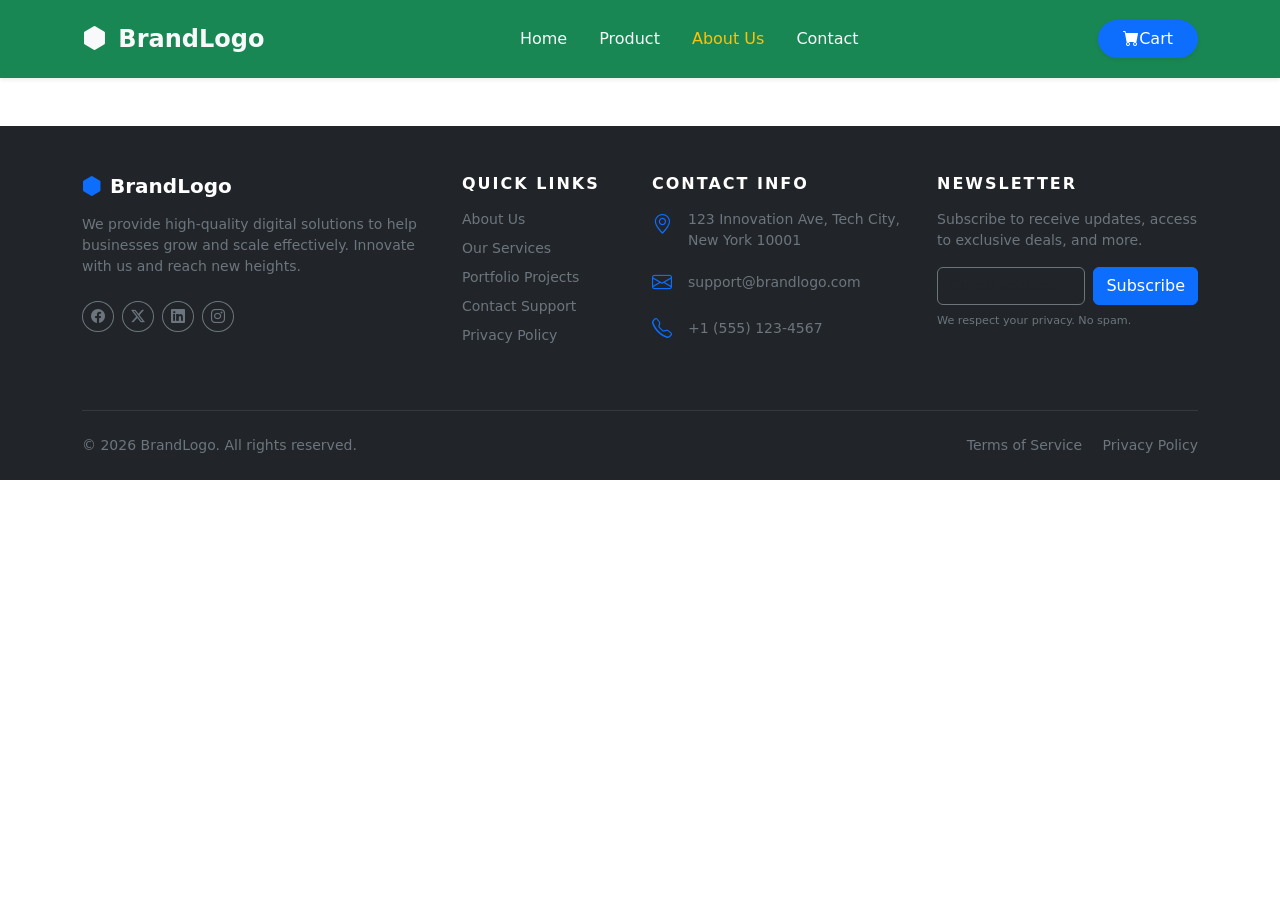
==== abouts.html @ 35bb7156 "plant store project setup" ====
<!doctype html>
<html lang="en">
  <head>
    <meta charset="UTF-8" />
    <meta name="viewport" content="width=device-width, initial-scale=1.0" />
    <!-- css link -->
    <link rel="stylesheet" href="./css/style.css" />
    <!-- CDN link -->
    <link
      rel="stylesheet"
      href="	https://cdn.jsdelivr.net/npm/bootstrap@5.3.8/dist/css/bootstrap.min.css"
    />
    <!-- Icon cdn -->
    <link
      rel="stylesheet"
      href="https://cdn.jsdelivr.net/npm/bootstrap-icons@1.11.3/font/bootstrap-icons.min.css"
    />
    <title>Document</title>
  </head>
  <body>
    <!-- Navbar -->
    <!-- Custom Navigation Bar -->
    <nav class="navbar navbar-expand-lg bg-success shadow-sm py-3">
      <div class="container">
        <!-- Brand Logo -->
        <a class="navbar-brand fw-bold text-light fs-4" href="./index.html">
          <i class="bi bi-hexagon-fill me-1"></i> BrandLogo
        </a>

        <!-- Mobile Toggle -->
        <button
          class="navbar-toggler border-0 shadow-none"
          type="button"
          data-bs-toggle="collapse"
          data-bs-target="#mainNavbar"
          aria-controls="mainNavbar"
          aria-expanded="false"
          aria-label="Toggle navigation"
        >
          <span class="navbar-toggler-icon"></span>
        </button>

        <!-- Nav Links -->
        <div class="collapse navbar-collapse" id="mainNavbar">
          <ul class="navbar-nav mx-auto mb-2 mb-lg-0 fw-medium gap-lg-3">
            <li class="nav-item">
              <a class="nav-link text-light " aria-current="page" href="./index.html">Home</a>
            </li>
            <li class="nav-item"><a class="nav-link text-light" href="./products.html">Product</a></li>
            <li class="nav-item"><a class="nav-link active text-warning" href="./abouts.html">About Us</a></li>

            <li class="nav-item"><a class="nav-link text-light" href="./contact.html">Contact</a></li>
          </ul>

          <!-- CTA Button -->
          <div class="d-flex mt-3 mt-lg-0">
            <a href="#" class="btn btn-primary px-4 rounded-pill fw-medium shadow-sm w-100"
              ><i class="bi bi-cart-fill"></i>Cart</a
            >
          </div>
        </div>
      </div>
    </nav>
    <!-- Navbar -->

    <!-- Footer -->
    <footer class="bg-dark text-light pt-5 pb-4 mt-5">
      <div class="container">
        <div class="row gy-5">
          <!-- Column 1: Brand & About -->
          <div class="col-lg-4 col-md-6">
            <h5 class="fw-bold text-white mb-3">
              <i class="bi bi-hexagon-fill text-primary me-2"></i>BrandLogo
            </h5>
            <p class="text-secondary small mb-4">
              We provide high-quality digital solutions to help businesses grow and scale
              effectively. Innovate with us and reach new heights.
            </p>
            <div class="d-flex gap-2">
              <a href="#" class="btn btn-sm btn-outline-secondary rounded-circle"
                ><i class="bi bi-facebook"></i
              ></a>
              <a href="#" class="btn btn-sm btn-outline-secondary rounded-circle"
                ><i class="bi bi-twitter-x"></i
              ></a>
              <a href="#" class="btn btn-sm btn-outline-secondary rounded-circle"
                ><i class="bi bi-linkedin"></i
              ></a>
              <a href="#" class="btn btn-sm btn-outline-secondary rounded-circle"
                ><i class="bi bi-instagram"></i
              ></a>
            </div>
          </div>

          <!-- Column 2: Quick Links -->
          <div class="col-lg-2 col-md-6">
            <h6 class="text-white mb-3 text-uppercase fw-bold tracking-wide">Quick Links</h6>
            <ul class="list-unstyled small text-secondary d-flex flex-column gap-2">
              <li>
                <a href="#" class="text-secondary text-decoration-none hover-white transition-all"
                  >About Us</a
                >
              </li>
              <li>
                <a href="#" class="text-secondary text-decoration-none hover-white transition-all"
                  >Our Services</a
                >
              </li>
              <li>
                <a href="#" class="text-secondary text-decoration-none hover-white transition-all"
                  >Portfolio Projects</a
                >
              </li>
              <li>
                <a href="#" class="text-secondary text-decoration-none hover-white transition-all"
                  >Contact Support</a
                >
              </li>
              <li>
                <a href="#" class="text-secondary text-decoration-none hover-white transition-all"
                  >Privacy Policy</a
                >
              </li>
            </ul>
          </div>

          <!-- Column 3: Contact Info -->
          <div class="col-lg-3 col-md-6">
            <h6 class="text-white mb-3 text-uppercase fw-bold tracking-wide">Contact Info</h6>
            <ul class="list-unstyled small text-secondary d-flex flex-column gap-3">
              <li class="d-flex gap-3 align-items-start">
                <i class="bi bi-geo-alt fs-5 text-primary"></i>
                <span>123 Innovation Ave, Tech City,<br />New York 10001</span>
              </li>
              <li class="d-flex gap-3 align-items-center">
                <i class="bi bi-envelope fs-5 text-primary"></i>
                <span>support@brandlogo.com</span>
              </li>
              <li class="d-flex gap-3 align-items-center">
                <i class="bi bi-telephone fs-5 text-primary"></i>
                <span>+1 (555) 123-4567</span>
              </li>
            </ul>
          </div>

          <!-- Column 4: Newsletter -->
          <div class="col-lg-3 col-md-6">
            <h6 class="text-white mb-3 text-uppercase fw-bold tracking-wide">Newsletter</h6>
            <p class="text-secondary small mb-3">
              Subscribe to receive updates, access to exclusive deals, and more.
            </p>
            <form class="d-flex gap-2">
              <input
                type="email"
                class="form-control bg-dark text-light border-secondary"
                placeholder="Email address"
                required
              />
              <button class="btn btn-primary" type="submit">Subscribe</button>
            </form>
            <div class="form-text text-secondary mt-2" style="font-size: 0.7rem">
              We respect your privacy. No spam.
            </div>
          </div>
        </div>

        <!-- Simple Footer Copyright -->
        <hr class="border-secondary mt-5 mb-4" />
        <div class="row align-items-center">
          <div class="col-md-6 text-center text-md-start small text-secondary mb-3 mb-md-0">
            &copy; 2026 BrandLogo. All rights reserved.
          </div>
          <div class="col-md-6 text-center text-md-end small">
            <a href="#" class="text-secondary text-decoration-none me-3 hover-white"
              >Terms of Service</a
            >
            <a href="#" class="text-secondary text-decoration-none hover-white">Privacy Policy</a>
          </div>
        </div>
      </div>
    </footer>
    <!-- Footer -->

    <!-- js CDN -->
    <script src="./js/script.js"></script>
    <script src="https://cdn.jsdelivr.net/npm/bootstrap@5.3.8/dist/js/bootstrap.bundle.min.js"></script>
  </body>
</html>
---- css/style.css ----
.hover-white:hover {
  color: #fff !important;
}
.tracking-wide {
  letter-spacing: 1px;
}

/* Hero css */
.tracking-wide { letter-spacing: 2px; }
.carousel-item { transition: transform 1.2s ease-in-out, opacity 1s ease-in-out; }
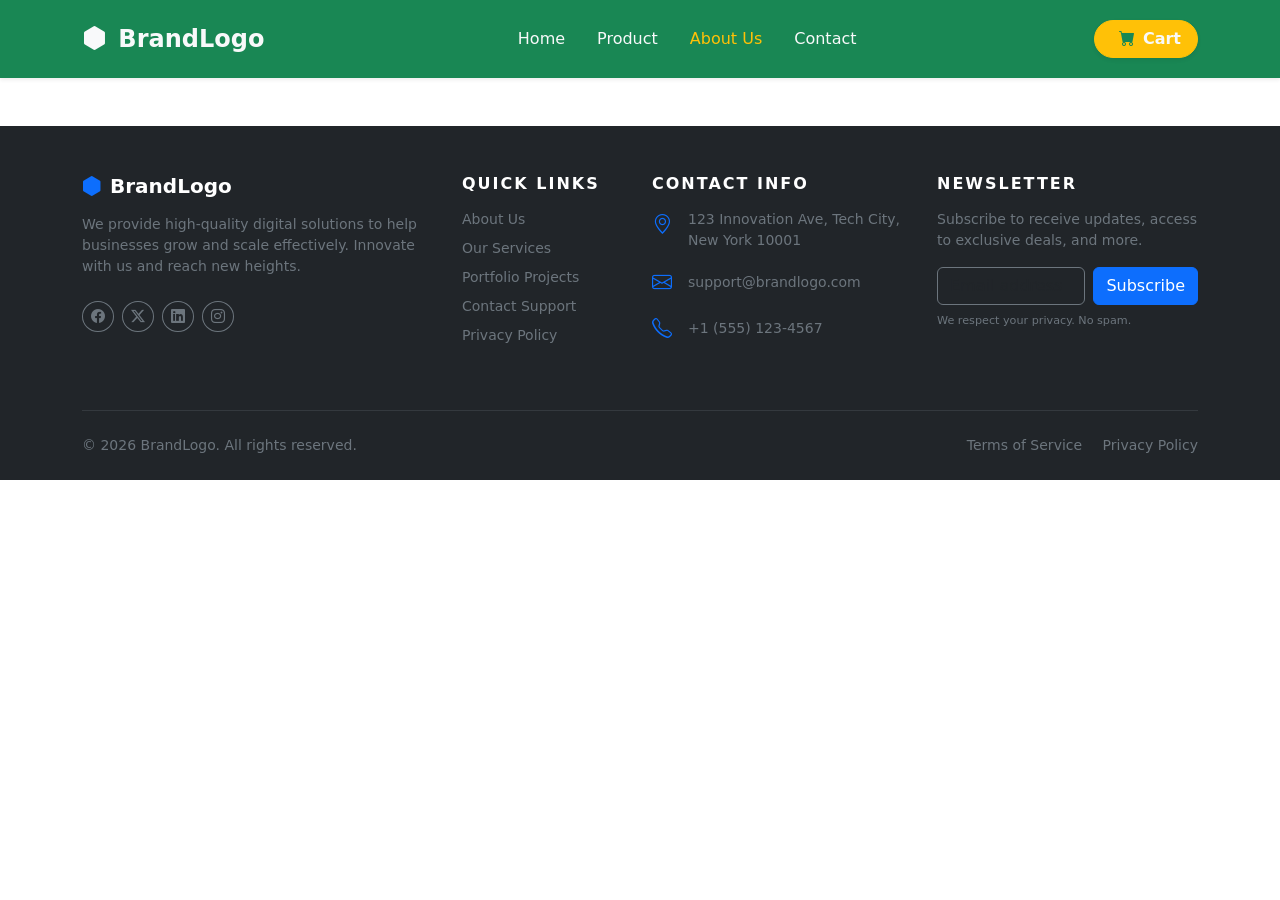
==== commit 39400d23: "plant product page  and about section added and card button added" ====
--- a/abouts.html
+++ b/abouts.html
@@ -53,9 +53,11 @@
           </ul>
 
           <!-- CTA Button -->
-          <div class="d-flex mt-3 mt-lg-0">
-            <a href="#" class="btn btn-primary px-4 rounded-pill fw-medium shadow-sm w-100"
-              ><i class="bi bi-cart-fill"></i>Cart</a
+             <div class="d-flex mt-3 mt-lg-0">
+            <a
+              href="#"
+              class="btn btn-warning px-3 rounded-pill fw-medium shadow-sm w-100 text-light fw-bold"
+              ><i class="bi bi-cart-fill px-2 text-success"></i>Cart</a
             >
           </div>
         </div>
--- a/css/style.css
+++ b/css/style.css
@@ -5,6 +5,27 @@
   letter-spacing: 1px;
 }
 
+/* logo  */
+.logo{
+    height: 50px;
+    width: auto;
+}
+
 /* Hero css */
 .tracking-wide { letter-spacing: 2px; }
-.carousel-item { transition: transform 1.2s ease-in-out, opacity 1s ease-in-out; }+.carousel-item { transition: transform 1.2s ease-in-out, opacity 1s ease-in-out; }
+
+/* background */
+.backround {
+   background:
+    linear-gradient(rgba(0,0,0,0.5), rgba(0,0,0,0.5)),
+    url("../assest/hero\ banner.png");
+  background-size: cover;       
+  background-position: center;  
+  background-repeat: no-repeat;
+
+  min-height: 400px;
+  border-radius: 15px;
+  display: flex;
+  align-items: center;
+}
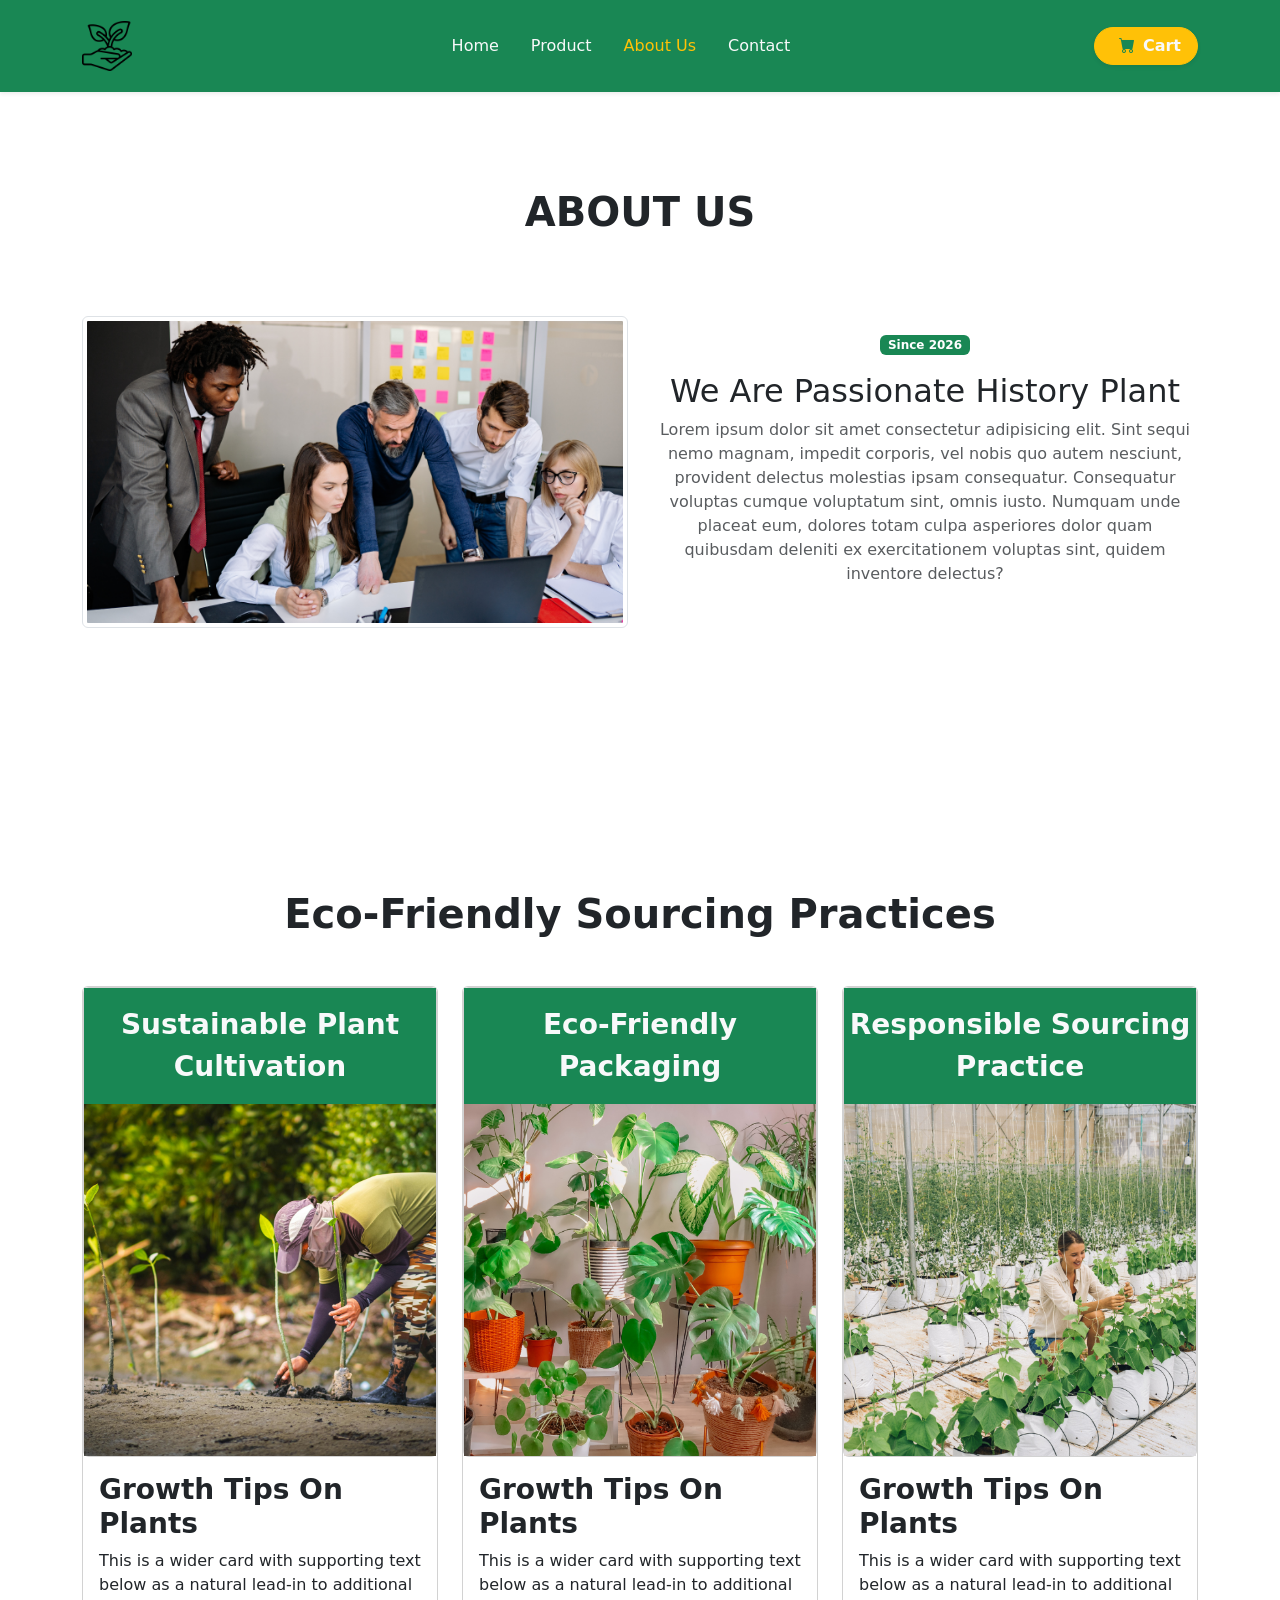
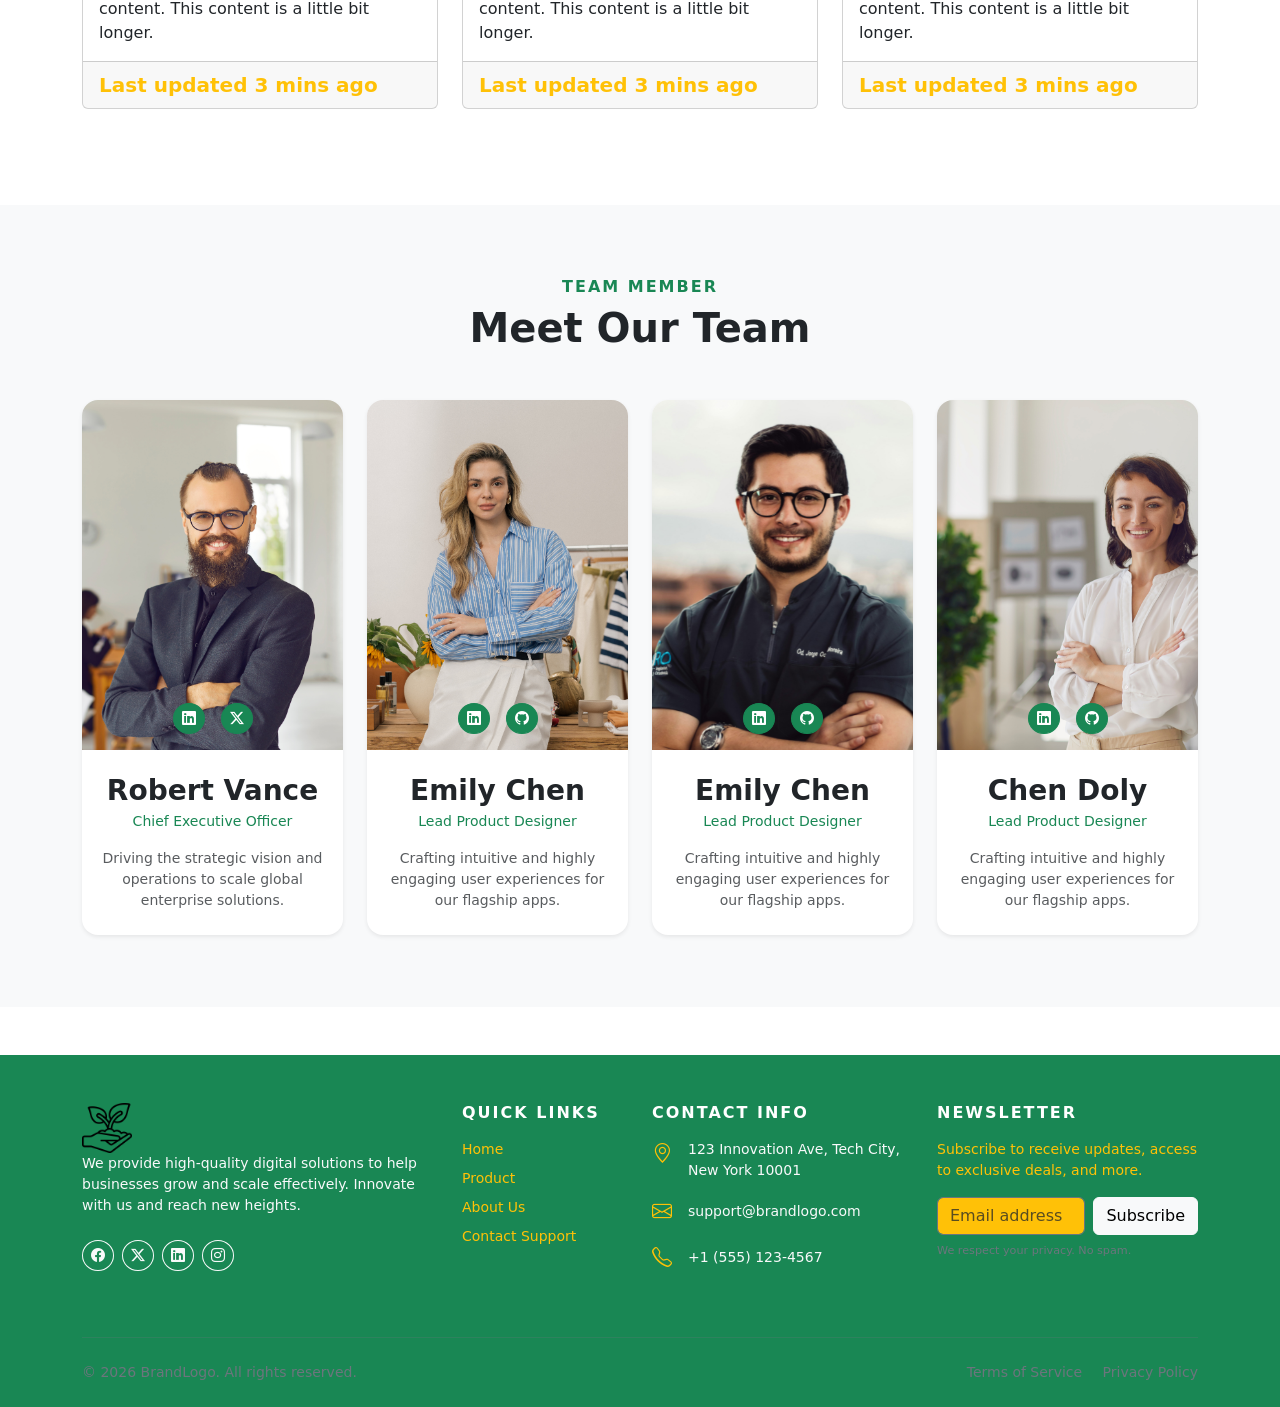
==== commit 1605671f: "foter section updated" ====
--- a/abouts.html
+++ b/abouts.html
@@ -23,8 +23,8 @@
     <nav class="navbar navbar-expand-lg bg-success shadow-sm py-3">
       <div class="container">
         <!-- Brand Logo -->
-        <a class="navbar-brand fw-bold text-light fs-4" href="./index.html">
-          <i class="bi bi-hexagon-fill me-1"></i> BrandLogo
+       <a class="navbar-brand" href="./index.html">
+          <img src="./assest/plant.png" class="logo text-light" alt="Logo">
         </a>
 
         <!-- Mobile Toggle -->
@@ -64,31 +64,189 @@
       </div>
     </nav>
     <!-- Navbar -->
-
+<!-- Company History -->
+
+        <section class="container py-5">
+          <h1 class="text-center fs-1 fw-bold text-uppercase mt-5 mb-5">About Us</h1>
+          <div class="row mb-5">
+          <div class="col-lg-6 mt-5">
+            <div class="bg-secondary-subtle rounded d-flex align-items-center justify-content-center" style="height: 280px">
+              <img src="./assest/aboutstory.png" class="img-thumbnail" alt="">
+            </div>
+          </div>
+          <div class="col-lg-6 text-center py-5">
+            <span class="badge bg-success">Since 2026</span>
+            <h2 class="mt-3">We Are Passionate History Plant </h2>
+            <p class="text-muted ">Lorem ipsum dolor sit amet consectetur adipisicing elit. Sint sequi nemo magnam, impedit corporis, vel nobis quo autem nesciunt, provident delectus molestias ipsam consequatur. Consequatur voluptas cumque voluptatum sint, omnis iusto. Numquam unde placeat eum, dolores totam culpa asperiores dolor quam quibusdam deleniti ex exercitationem voluptas sint, quidem inventore delectus?</p>
+          </div>
+        </div>
+        </section> 
+<!-- Company History -->
+
+<!-- Eco Friendly Sourcing -->
+ <section class="container mt-5 mb-5 py-5">
+  <h1 class="text-center fs-1 fw-bold mt-5 mb-5">Eco-Friendly Sourcing Practices</h1>
+  <div class="row row-cols-1 row-cols-md-3 g-4">
+    <!-- Card-1 -->
+  <div class="col">
+    <div class="card h-100">
+      <div class="card">
+        <small class="text-light py-3 bg-success fs-3 fw-bold text-center">Sustainable Plant Cultivation</small>
+        <img src="./assest/plant2.png" alt="...">
+      </div>
+      <div class="card-body">
+        <h5 class="card-title fs-3 fw-bold">Growth Tips On Plants</h5>
+        <p class="card-text">This is a wider card with supporting text below as a natural lead-in to additional content. This content is a little bit longer.</p>
+      </div>
+      <div class="card-footer text-warning">
+        <small class="fw-bold fs-5">Last updated 3 mins ago</small>
+      </div>
+    </div>
+  </div>
+  <!-- Card-2 -->
+  <div class="col">
+    <div class="card h-100">
+      <div class="card">
+        <small class="text-light py-3 bg-success fs-3 fw-bold text-center">Eco-Friendly Packaging</small>
+        <img src="./assest/plant3.png" alt="...">
+      </div>
+      <div class="card-body">
+        <h5 class="card-title fs-3 fw-bold">Growth Tips On Plants</h5>
+        <p class="card-text">This is a wider card with supporting text below as a natural lead-in to additional content. This content is a little bit longer.</p>
+      </div>
+      <div class="card-footer text-warning">
+        <small class="fw-bold fs-5">Last updated 3 mins ago</small>
+      </div>
+    </div>
+  </div>
+  <!-- Card-3 -->
+  <div class="col">
+    <div class="card h-100">
+      <div class="card">
+        <small class="text-light py-3 bg-success fs-3 fw-bold text-center">Responsible Sourcing Practice</small>
+        <img src="./assest/plant1.png" alt="...">
+      </div>
+      <div class="card-body">
+        <h5 class="card-title fs-3 fw-bold">Growth Tips On Plants</h5>
+        <p class="card-text">This is a wider card with supporting text below as a natural lead-in to additional content. This content is a little bit longer.</p>
+      </div>
+      <div class="card-footer text-warning">
+        <small class="fw-bold fs-5">Last updated 3 mins ago</small>
+      </div>
+    </div>
+  </div>
+  
+</div>
+ </section>
+<!-- Eco Friendly Sourcing -->
+
+
+    <!-- Meet Our Team -->
+     <!-- Team Members Section -->
+<section class="py-5 bg-light">
+    <div class="container py-4 text-center">
+        <h6 class="text-success fw-bold text-uppercase" style="letter-spacing: 2px;">Team Member</h6>
+        <h2 class="display-6 fw-bold mb-5 fs-1">Meet Our Team</h2>
+        
+        <div class="row g-4 justify-content-center">
+            <!-- Member 1 -->
+            <div class="col-sm-6 col-lg-3">
+                <div class="card border-0 shadow-sm rounded-4 overflow-hidden team-card h-100">
+                    <div class="position-relative overflow-hidden">
+                        <img src="./assest/team3.png" alt="Team Member" class="card-img-top team-img" style="height: 350px; object-fit: cover;">
+                        <div class="team-social-overlay position-absolute bottom-0 w-100 p-3  bg-opacity-75 backdrop-blur d-flex justify-content-center gap-3">
+                            <a href="#" class="btn btn-sm btn-success rounded-circle"><i class="bi bi-linkedin"></i></a>
+                            <a href="#" class="btn btn-sm btn-success rounded-circle"><i class="bi bi-twitter-x"></i></a>
+                        </div>
+                    </div>
+                    <div class="card-body py-4">
+                        <h5 class="fw-bold fs-3 mb-1">Robert Vance</h5>
+                        <p class="text-success small fw-medium mb-3">Chief Executive Officer</p>
+                        <p class="text-muted small mb-0">Driving the strategic vision and operations to scale global enterprise solutions.</p>
+                    </div>
+                </div>
+            </div>
+            
+            <!-- Member 2 -->
+            <div class="col-sm-6 col-lg-3">
+                <div class="card border-0 shadow-sm rounded-4 overflow-hidden team-card h-100">
+                    <div class="position-relative overflow-hidden">
+                        <img src="./assest/team2.png" alt="Team Member" class="card-img-top team-img" style="height: 350px; object-fit: cover;">
+                        <div class="team-social-overlay position-absolute bottom-0 w-100 p-3  bg-opacity-75 backdrop-blur d-flex justify-content-center gap-3">
+                            <a href="#" class="btn btn-sm btn-success rounded-circle"><i class="bi bi-linkedin"></i></a>
+                            <a href="#" class="btn btn-sm btn-success rounded-circle"><i class="bi bi-github"></i></a>
+                        </div>
+                    </div>
+                    <div class="card-body py-4">
+                        <h5 class="fw-bold fs-3 mb-1">Emily Chen</h5>
+                        <p class="text-success small fw-medium mb-3">Lead Product Designer</p>
+                        <p class="text-muted small mb-0">Crafting intuitive and highly engaging user experiences for our flagship apps.</p>
+                    </div>
+                </div>
+            </div>
+            <!-- Member 2 -->
+            <div class="col-sm-6 col-lg-3">
+                <div class="card border-0 shadow-sm rounded-4 overflow-hidden team-card h-100">
+                    <div class="position-relative overflow-hidden">
+                        <img src="./assest/team4.png" alt="Team Member" class="card-img-top team-img" style="height: 350px; object-fit: cover;">
+                        <div class="team-social-overlay position-absolute bottom-0 w-100 p-3  bg-opacity-75 backdrop-blur d-flex justify-content-center gap-3">
+                            <a href="#" class="btn btn-sm btn-success rounded-circle"><i class="bi bi-linkedin"></i></a>
+                            <a href="#" class="btn btn-sm btn-success rounded-circle"><i class="bi bi-github"></i></a>
+                        </div>
+                    </div>
+                    <div class="card-body py-4">
+                        <h5 class="fw-bold fs-3 mb-1">Emily Chen</h5>
+                        <p class="text-success small fw-medium mb-3">Lead Product Designer</p>
+                        <p class="text-muted small mb-0">Crafting intuitive and highly engaging user experiences for our flagship apps.</p>
+                    </div>
+                </div>
+            </div>
+            <!-- Member 3 -->
+            <div class="col-sm-6 col-lg-3">
+                <div class="card border-0 shadow-sm rounded-4 overflow-hidden team-card h-100">
+                    <div class="position-relative overflow-hidden">
+                        <img src="./assest/team1.png" alt="Team Member" class="card-img-top team-img" style="height: 350px; object-fit: cover;">
+                        <div class="team-social-overlay position-absolute bottom-0 w-100 p-3 bg-opacity-75 backdrop-blur d-flex justify-content-center gap-3">
+                            <a href="#" class="btn btn-sm btn-success rounded-circle"><i class="bi bi-linkedin"></i></a>
+                            <a href="#" class="btn btn-sm btn-success rounded-circle"><i class="bi bi-github"></i></a>
+                        </div>
+                    </div>
+                    <div class="card-body py-4">
+                        <h5 class="fw-bold fs-3 mb-1">Chen Doly</h5>
+                        <p class="text-success small fw-medium mb-3">Lead Product Designer</p>
+                        <p class="text-muted small mb-0">Crafting intuitive and highly engaging user experiences for our flagship apps.</p>
+                    </div>
+                </div>
+            </div>
+        </div>
+    </div>
+</section>
+
+    <!-- Meet Our Team -->
     <!-- Footer -->
-    <footer class="bg-dark text-light pt-5 pb-4 mt-5">
+    <footer class="bg-success text-light pt-5 pb-4 mt-5">
       <div class="container">
         <div class="row gy-5">
           <!-- Column 1: Brand & About -->
           <div class="col-lg-4 col-md-6">
-            <h5 class="fw-bold text-white mb-3">
-              <i class="bi bi-hexagon-fill text-primary me-2"></i>BrandLogo
-            </h5>
-            <p class="text-secondary small mb-4">
+            <a class="navbar-brand" href="./index.html">
+          <img src="./assest/plant.png" class="logo text-light" alt="Logo">
+        </a>
+            <p class="text-light small mb-4">
               We provide high-quality digital solutions to help businesses grow and scale
               effectively. Innovate with us and reach new heights.
             </p>
             <div class="d-flex gap-2">
-              <a href="#" class="btn btn-sm btn-outline-secondary rounded-circle"
+              <a href="#" class="btn btn-sm btn-outline-light rounded-circle"
                 ><i class="bi bi-facebook"></i
               ></a>
-              <a href="#" class="btn btn-sm btn-outline-secondary rounded-circle"
+              <a href="#" class="btn btn-sm btn-outline-light rounded-circle"
                 ><i class="bi bi-twitter-x"></i
               ></a>
-              <a href="#" class="btn btn-sm btn-outline-secondary rounded-circle"
+              <a href="#" class="btn btn-sm btn-outline-light rounded-circle"
                 ><i class="bi bi-linkedin"></i
               ></a>
-              <a href="#" class="btn btn-sm btn-outline-secondary rounded-circle"
+              <a href="#" class="btn btn-sm btn-outline-light rounded-circle"
                 ><i class="bi bi-instagram"></i
               ></a>
             </div>
@@ -99,28 +257,23 @@
             <h6 class="text-white mb-3 text-uppercase fw-bold tracking-wide">Quick Links</h6>
             <ul class="list-unstyled small text-secondary d-flex flex-column gap-2">
               <li>
-                <a href="#" class="text-secondary text-decoration-none hover-white transition-all"
+                <a href="./index.html" class="text-warning text-decoration-none hover-white transition-all"
+                  >Home</a
+                >
+              </li>
+              <li>
+                <a href="./products.html" class="text-warning text-decoration-none hover-white transition-all"
+                  >Product</a
+                >
+              </li>
+              <li>
+                <a href="./abouts.html" class="text-warning text-decoration-none hover-white transition-all"
                   >About Us</a
                 >
               </li>
               <li>
-                <a href="#" class="text-secondary text-decoration-none hover-white transition-all"
-                  >Our Services</a
-                >
-              </li>
-              <li>
-                <a href="#" class="text-secondary text-decoration-none hover-white transition-all"
-                  >Portfolio Projects</a
-                >
-              </li>
-              <li>
-                <a href="#" class="text-secondary text-decoration-none hover-white transition-all"
+                <a href="./contact.html" class="text-warning text-decoration-none hover-white transition-all"
                   >Contact Support</a
-                >
-              </li>
-              <li>
-                <a href="#" class="text-secondary text-decoration-none hover-white transition-all"
-                  >Privacy Policy</a
                 >
               </li>
             </ul>
@@ -131,16 +284,16 @@
             <h6 class="text-white mb-3 text-uppercase fw-bold tracking-wide">Contact Info</h6>
             <ul class="list-unstyled small text-secondary d-flex flex-column gap-3">
               <li class="d-flex gap-3 align-items-start">
-                <i class="bi bi-geo-alt fs-5 text-primary"></i>
-                <span>123 Innovation Ave, Tech City,<br />New York 10001</span>
+                <i class="bi bi-geo-alt fs-5 text-warning"></i>
+                <span class="text-light">123 Innovation Ave, Tech City,<br />New York 10001</span>
               </li>
               <li class="d-flex gap-3 align-items-center">
-                <i class="bi bi-envelope fs-5 text-primary"></i>
-                <span>support@brandlogo.com</span>
+                <i class="bi bi-envelope fs-5 text-warning"></i>
+                <span class="text-light">support@brandlogo.com</span>
               </li>
               <li class="d-flex gap-3 align-items-center">
-                <i class="bi bi-telephone fs-5 text-primary"></i>
-                <span>+1 (555) 123-4567</span>
+                <i class="bi bi-telephone fs-5 text-warning"></i>
+                <span class="text-light">+1 (555) 123-4567</span>
               </li>
             </ul>
           </div>
@@ -148,17 +301,17 @@
           <!-- Column 4: Newsletter -->
           <div class="col-lg-3 col-md-6">
             <h6 class="text-white mb-3 text-uppercase fw-bold tracking-wide">Newsletter</h6>
-            <p class="text-secondary small mb-3">
+            <p class="text-warning small mb-3">
               Subscribe to receive updates, access to exclusive deals, and more.
             </p>
             <form class="d-flex gap-2">
               <input
                 type="email"
-                class="form-control bg-dark text-light border-secondary"
+                class="form-control bg-warning text-light border-secondary"
                 placeholder="Email address"
                 required
               />
-              <button class="btn btn-primary" type="submit">Subscribe</button>
+              <button class="btn btn-light" type="submit">Subscribe</button>
             </form>
             <div class="form-text text-secondary mt-2" style="font-size: 0.7rem">
               We respect your privacy. No spam.
--- a/css/style.css
+++ b/css/style.css
@@ -28,4 +28,14 @@
   border-radius: 15px;
   display: flex;
   align-items: center;
-}+}
+
+/* meet our team css */
+/* .backdrop-blur { backdrop-filter: blur(5px); } */
+.team-card .team-img { transition: transform 0.4s ease; }
+.team-card:hover .team-img { transform: scale(1.05); }
+/* .team-card .team-social-overlay { transform: translateY(100%); transition: transform 0.3s ease; } */
+.team-card:hover .team-social-overlay { transform: translateY(0); }
+
+/* Map css */
+.hover-opacity-100:hover { opacity: 1 !important; }
